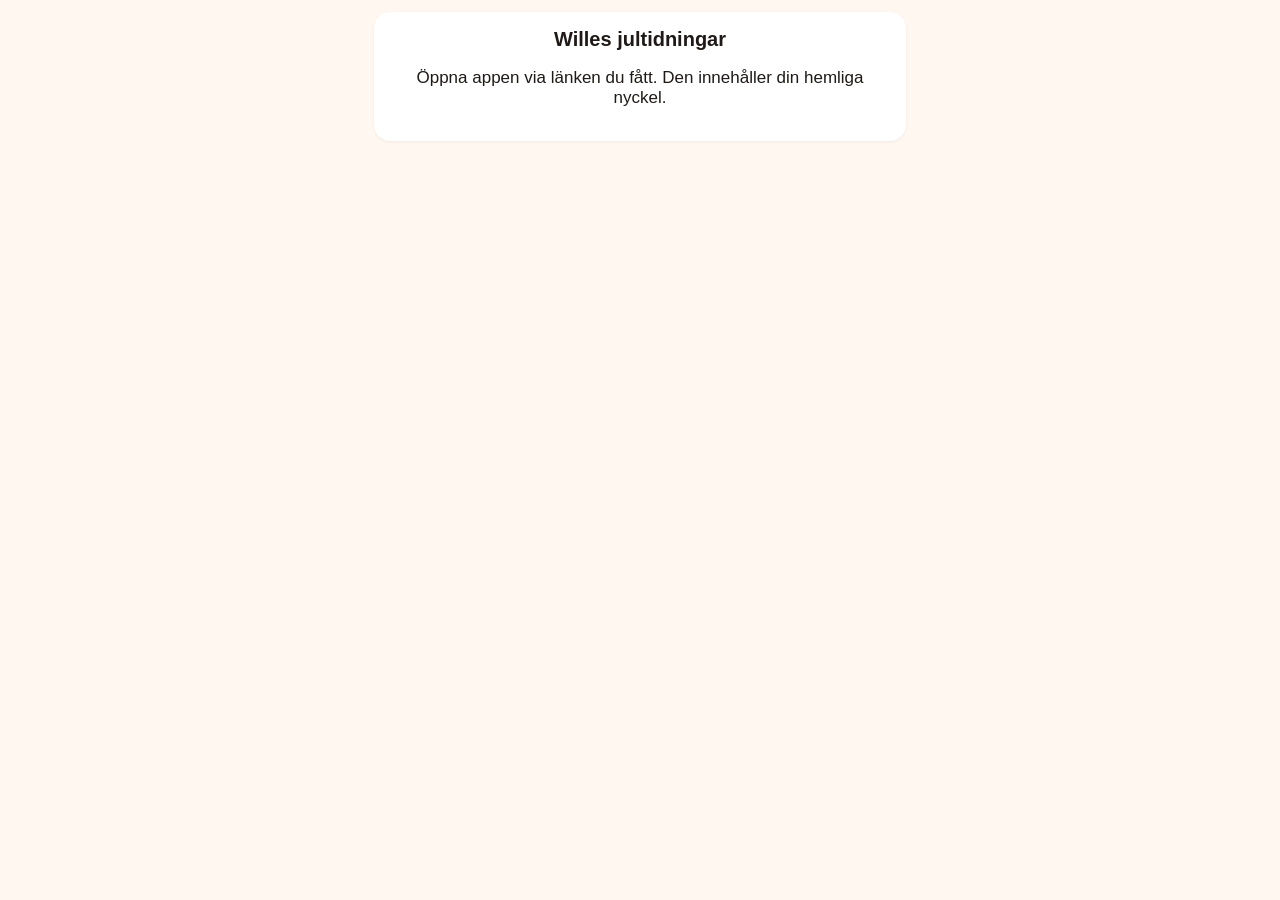
==== index.html @ f35e1a04 "Första versionen: startsida med nivå, kundskärm, Supabase-RPC, PWA Co-Authored-By: Claude Fable 5.1 " ====
<!doctype html>
<html lang="sv">
<head>
  <meta charset="utf-8">
  <meta name="viewport" content="width=device-width, initial-scale=1, viewport-fit=cover">
  <title>Willes jultidningar</title>
  <meta name="theme-color" content="#b3261e">
  <meta name="apple-mobile-web-app-capable" content="yes">
  <meta name="apple-mobile-web-app-status-bar-style" content="black-translucent">
  <meta name="apple-mobile-web-app-title" content="Jultidningar">
  <link rel="manifest" href="manifest.webmanifest">
  <link rel="apple-touch-icon" href="apple-touch-icon.png">
  <link rel="icon" href="icon-192.png">
  <link rel="stylesheet" href="style.css">
</head>
<body>

<!-- Saknar nyckel -->
<section id="vy-nyckel" class="vy" hidden>
  <div class="kort center">
    <h1>Willes jultidningar</h1>
    <p>Öppna appen via länken du fått. Den innehåller din hemliga nyckel.</p>
  </div>
</section>

<!-- Startsida -->
<section id="vy-start" class="vy" hidden>
  <header class="topp">
    <h1>Willes jultidningar</h1>
    <button id="knapp-uppdatera" class="ikon" aria-label="Uppdatera" title="Uppdatera">↻</button>
  </header>

  <div class="kort hero">
    <div class="etikett">Sålt för</div>
    <div id="total" class="stort">0 kr</div>
    <div class="nivarad">
      <div>
        <div class="etikett">Nivå</div>
        <div id="niva" class="niva">–</div>
      </div>
      <div class="hoger">
        <div class="etikett" id="nasta-etikett">Kvar till nivå 1</div>
        <div id="kvar" class="kvar">0 kr</div>
      </div>
    </div>
    <div class="stapel"><div id="stapel-fyll" class="fyll"></div></div>
    <div id="nivalista" class="nivalista"></div>
  </div>

  <button id="knapp-ny" class="primar stor">+ Ny kund</button>

  <div class="listtopp">
    <h2 id="kundrubrik">Kunder</h2>
    <label class="filter"><input type="checkbox" id="filter-ej-levererade"> Bara ej levererade</label>
  </div>
  <ul id="kundlista" class="kundlista"></ul>
  <p id="offline-info" class="dampad center" hidden>Visar senast hämtade uppgifter.</p>
</section>

<!-- Kundskärm -->
<section id="vy-kund" class="vy" hidden>
  <header class="topp">
    <button id="knapp-tillbaka" class="ikon" aria-label="Tillbaka">‹</button>
    <h1 id="kundtitel">Ny kund</h1>
    <span class="ikon"></span>
  </header>

  <form id="kundform" autocomplete="off">
    <div class="kort">
      <label>Namn
        <input id="f-namn" type="text" required placeholder="För- och efternamn" autocapitalize="words" enterkeyhint="next">
      </label>
      <label>Mobilnummer
        <input id="f-mobil" type="tel" placeholder="070-123 45 67" enterkeyhint="next">
      </label>
      <label>Adress
        <input id="f-adress" type="text" placeholder="Gata 12" autocapitalize="sentences" enterkeyhint="next">
      </label>
      <label class="rad-check"><input type="checkbox" id="f-levererad"> Levererad</label>
    </div>

    <div class="kort">
      <div class="radhuvud"><span>Nr</span><span>Antal</span><span>Pris</span><span></span></div>
      <div id="rader"></div>
      <button type="button" id="knapp-rad" class="sekundar">+ Rad</button>
      <div class="summarad"><span>Summa</span><span id="f-summa">0 kr</span></div>
    </div>

    <button type="submit" id="knapp-spara" class="primar stor">Spara</button>
    <button type="button" id="knapp-ta-bort" class="farlig" hidden>Ta bort kund</button>
  </form>
</section>

<div id="toast" class="toast" hidden></div>

<script src="app.js"></script>
</body>
</html>
---- style.css ----
:root {
  --rod: #b3261e;
  --rod-mork: #8f1c16;
  --guld: #e0a12a;
  --gron: #2e7d32;
  --bg: #fff7f0;
  --kort: #ffffff;
  --text: #1f1a17;
  --dampad: #7a6f68;
  --kant: #eadfd6;
  color-scheme: light;
}
* { box-sizing: border-box; }
html, body { margin: 0; background: var(--bg); color: var(--text);
  font-family: -apple-system, BlinkMacSystemFont, "Segoe UI", Roboto, sans-serif; font-size: 17px; -webkit-text-size-adjust: 100%; }
body { padding: env(safe-area-inset-top) env(safe-area-inset-right) env(safe-area-inset-bottom) env(safe-area-inset-left); }
.vy { max-width: 560px; margin: 0 auto; padding: 12px 14px 40px; }
h1 { font-size: 20px; margin: 0; }
h2 { font-size: 16px; margin: 0; color: var(--dampad); font-weight: 600; text-transform: uppercase; letter-spacing: .04em; }
.topp { display: flex; align-items: center; justify-content: space-between; padding: 8px 0 14px; gap: 8px; }
.topp h1 { flex: 1; text-align: center; }
.ikon { width: 40px; height: 40px; border: none; background: transparent; font-size: 28px; line-height: 40px; color: var(--rod); padding: 0; text-align: center; }
.kort { background: var(--kort); border-radius: 16px; padding: 16px; margin-bottom: 14px; box-shadow: 0 1px 3px rgba(0,0,0,.06); }
.center { text-align: center; }
.dampad { color: var(--dampad); }
.etikett { font-size: 13px; color: var(--dampad); text-transform: uppercase; letter-spacing: .05em; font-weight: 600; }
.hero { background: linear-gradient(160deg, var(--rod), var(--rod-mork)); color: #fff; }
.hero .etikett { color: rgba(255,255,255,.75); }
.stort { font-size: 46px; font-weight: 800; letter-spacing: -.02em; margin: 2px 0 14px; font-variant-numeric: tabular-nums; }
.nivarad { display: flex; justify-content: space-between; align-items: flex-end; gap: 12px; }
.hoger { text-align: right; }
.niva { font-size: 28px; font-weight: 800; }
.kvar { font-size: 22px; font-weight: 700; font-variant-numeric: tabular-nums; }
.stapel { height: 12px; background: rgba(255,255,255,.25); border-radius: 6px; margin: 12px 0 10px; overflow: hidden; }
.fyll { height: 100%; width: 0; background: var(--guld); border-radius: 6px; transition: width .4s ease; }
.nivalista { display: flex; flex-wrap: wrap; gap: 6px; }
.nivalista span { font-size: 12px; padding: 3px 8px; border-radius: 999px; background: rgba(255,255,255,.18); color: rgba(255,255,255,.8); }
.nivalista span.klar { background: var(--guld); color: #3a2600; font-weight: 700; }
button { font: inherit; cursor: pointer; }
.primar { width: 100%; background: var(--rod); color: #fff; border: none; border-radius: 14px; padding: 14px; font-weight: 700; }
.primar:active { background: var(--rod-mork); }
.primar:disabled { opacity: .6; }
.stor { font-size: 20px; padding: 18px; margin-bottom: 18px; }
.sekundar { width: 100%; background: transparent; color: var(--rod); border: 2px dashed var(--kant); border-radius: 12px; padding: 12px; font-weight: 600; margin-top: 8px; }
.farlig { width: 100%; background: transparent; color: var(--rod); border: none; padding: 14px; font-weight: 600; margin-top: 8px; }
.listtopp { display: flex; justify-content: space-between; align-items: center; margin: 6px 2px 8px; }
.filter { font-size: 14px; color: var(--dampad); display: flex; align-items: center; gap: 6px; }
.filter input { width: 20px; height: 20px; }
.kundlista { list-style: none; margin: 0; padding: 0; }
.kundlista li { display: flex; align-items: center; gap: 12px; background: var(--kort); border-radius: 14px; padding: 12px 14px; margin-bottom: 8px; box-shadow: 0 1px 3px rgba(0,0,0,.05); }
.kundlista .info { flex: 1; min-width: 0; }
.kundlista .namn { font-weight: 600; white-space: nowrap; overflow: hidden; text-overflow: ellipsis; }
.kundlista .detalj { font-size: 13px; color: var(--dampad); white-space: nowrap; overflow: hidden; text-overflow: ellipsis; }
.kundlista .summa { font-weight: 700; font-variant-numeric: tabular-nums; white-space: nowrap; }
.kundlista .lev { width: 44px; height: 44px; border-radius: 12px; border: 2px solid var(--kant); background: #fff; font-size: 22px; color: transparent; flex: none; }
.kundlista .lev.ja { background: var(--gron); border-color: var(--gron); color: #fff; }
.kundlista li.levererad .info { opacity: .55; }
.kundlista .tom { display: block; text-align: center; color: var(--dampad); padding: 24px; background: transparent; box-shadow: none; }
label { display: block; font-size: 14px; color: var(--dampad); font-weight: 600; margin-bottom: 12px; }
input[type=text], input[type=tel], input[type=number] { display: block; width: 100%; margin-top: 4px; font: inherit; font-size: 18px; padding: 12px; border: 1.5px solid var(--kant); border-radius: 12px; background: #fff; color: var(--text); }
input:focus { outline: none; border-color: var(--rod); }
.rad-check { display: flex; align-items: center; gap: 10px; font-size: 17px; color: var(--text); margin: 4px 0 0; }
.rad-check input { width: 24px; height: 24px; margin: 0; }
.radhuvud, .rad { display: grid; grid-template-columns: 1.1fr .8fr 1.2fr 36px; gap: 8px; align-items: center; }
.radhuvud { font-size: 12px; color: var(--dampad); text-transform: uppercase; letter-spacing: .05em; font-weight: 600; padding: 0 2px 6px; }
.rad { margin-bottom: 8px; }
.rad input { margin-top: 0; padding: 10px 8px; text-align: center; }
.rad .bort { width: 36px; height: 44px; border: none; background: transparent; color: var(--dampad); font-size: 22px; }
.summarad { display: flex; justify-content: space-between; font-size: 20px; font-weight: 800; padding: 14px 2px 0; margin-top: 8px; border-top: 1px solid var(--kant); font-variant-numeric: tabular-nums; }
.toast { position: fixed; left: 50%; bottom: calc(24px + env(safe-area-inset-bottom)); transform: translateX(-50%); background: #2b2523; color: #fff; padding: 12px 18px; border-radius: 12px; font-size: 15px; max-width: 90vw; text-align: center; z-index: 10; box-shadow: 0 6px 20px rgba(0,0,0,.25); }
.toast.fel { background: var(--rod); }
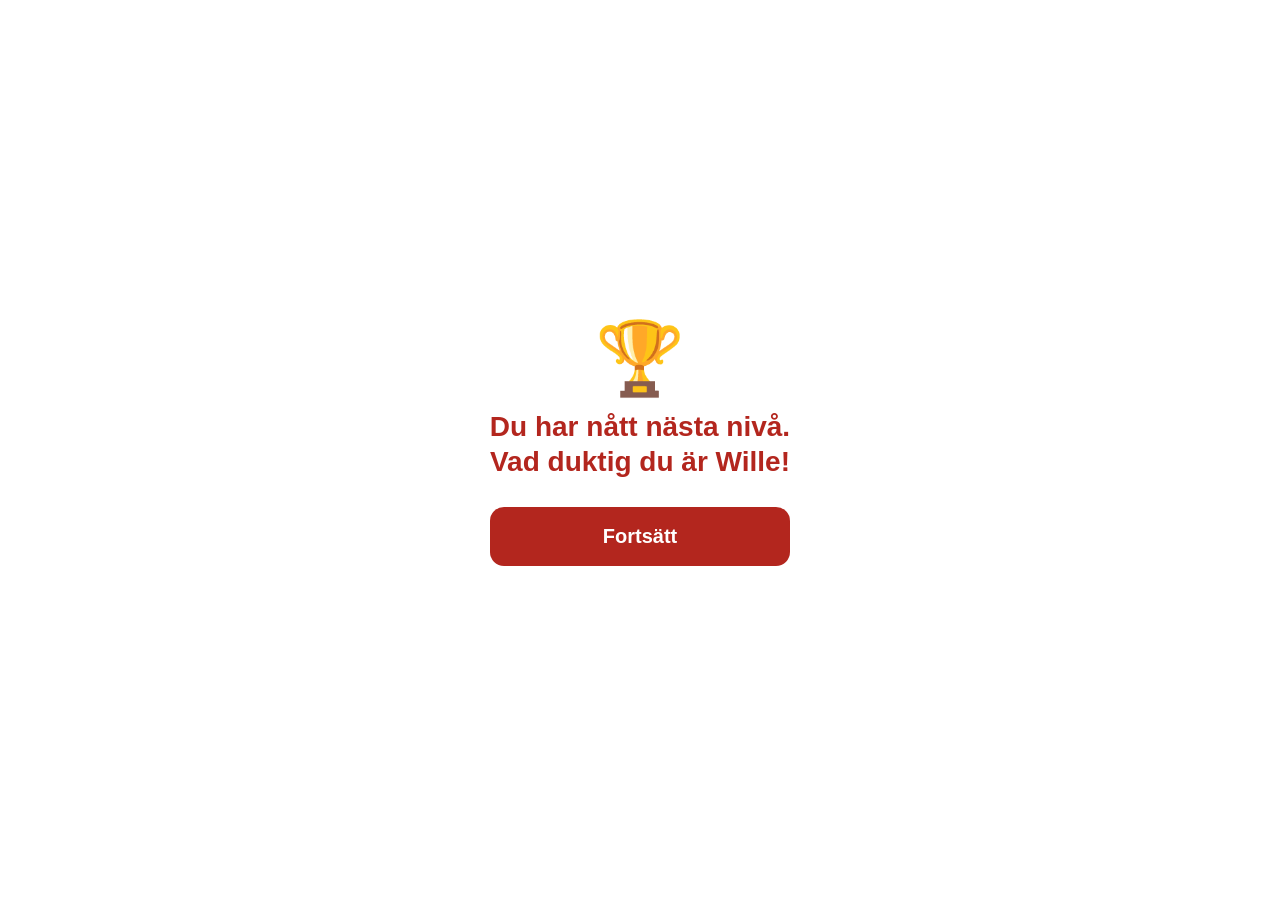
==== commit 2175caec: "Festskärm med konfetti när en ny nivå nås Co-Authored-By: Claude Fable 5.1 <noreply@anthropic.com>" ====
--- a/index.html
+++ b/index.html
@@ -11,7 +11,7 @@
   <link rel="manifest" href="manifest.webmanifest">
   <link rel="apple-touch-icon" href="apple-touch-icon.png">
   <link rel="icon" href="icon-192.png">
-  <link rel="stylesheet" href="style.css">
+  <link rel="stylesheet" href="style.css?v=3">
 </head>
 <body>
 
@@ -51,9 +51,13 @@
 
   <div class="listtopp">
     <h2 id="kundrubrik">Kunder</h2>
-    <label class="filter"><input type="checkbox" id="filter-ej-levererade"> Bara ej levererade</label>
+    <div class="sortering" role="group" aria-label="Sortera">
+      <button type="button" class="sortknapp aktiv" data-sort="senaste">Senaste</button>
+      <button type="button" class="sortknapp" data-sort="storst">Störst</button>
+    </div>
   </div>
   <ul id="kundlista" class="kundlista"></ul>
+  <label class="filter botten"><input type="checkbox" id="filter-ej-levererade"> Visa bara ej levererade</label>
   <p id="offline-info" class="dampad center" hidden>Visar senast hämtade uppgifter.</p>
 </section>
 
@@ -81,6 +85,7 @@
 
     <div class="kort">
       <div class="radhuvud"><span>Nr</span><span>Antal</span><span>Pris</span><span></span></div>
+      <p class="dampad liten">Skriv numret ur katalogen så fylls namn och pris i automatiskt.</p>
       <div id="rader"></div>
       <button type="button" id="knapp-rad" class="sekundar">+ Rad</button>
       <div class="summarad"><span>Summa</span><span id="f-summa">0 kr</span></div>
@@ -93,6 +98,17 @@
 
 <div id="toast" class="toast" hidden></div>
 
-<script src="app.js"></script>
+<!-- Ny nivå -->
+<section id="vy-fest" class="fest" hidden>
+  <canvas id="konfetti"></canvas>
+  <div class="festtext">
+    <div class="festikon">🏆</div>
+    <h1>Du har nått nästa nivå.<br>Vad duktig du är Wille!</h1>
+    <p id="festniva"></p>
+    <button id="knapp-fest-stang" class="primar stor">Fortsätt</button>
+  </div>
+</section>
+
+<script src="app.js?v=3"></script>
 </body>
 </html>
--- a/style.css
+++ b/style.css
@@ -69,3 +69,20 @@
 .summarad { display: flex; justify-content: space-between; font-size: 20px; font-weight: 800; padding: 14px 2px 0; margin-top: 8px; border-top: 1px solid var(--kant); font-variant-numeric: tabular-nums; }
 .toast { position: fixed; left: 50%; bottom: calc(24px + env(safe-area-inset-bottom)); transform: translateX(-50%); background: #2b2523; color: #fff; padding: 12px 18px; border-radius: 12px; font-size: 15px; max-width: 90vw; text-align: center; z-index: 10; box-shadow: 0 6px 20px rgba(0,0,0,.25); }
 .toast.fel { background: var(--rod); }
+
+.sortering { display: flex; gap: 6px; }
+.sortknapp { background: #fff; border: 1.5px solid var(--kant); color: var(--dampad); border-radius: 999px; padding: 6px 12px; font-size: 14px; font-weight: 600; }
+.sortknapp.aktiv { background: var(--rod); border-color: var(--rod); color: #fff; }
+.filter.botten { justify-content: center; margin: 18px 0 6px; font-size: 15px; }
+.liten { font-size: 13px; margin: 0 0 10px; }
+.rad { grid-template-rows: auto auto; }
+.rad .artnamn { grid-column: 1 / -1; font-size: 13px; color: var(--dampad); padding: 0 4px; margin-top: -4px; min-height: 16px; white-space: nowrap; overflow: hidden; text-overflow: ellipsis; }
+.rad .artnamn.okand { color: var(--rod); }
+.kundlista .detalj { white-space: normal; }
+
+.fest { position: fixed; inset: 0; background: #fff; z-index: 20; display: flex; align-items: center; justify-content: center; padding: 24px; }
+.fest canvas { position: absolute; inset: 0; width: 100%; height: 100%; pointer-events: none; }
+.festtext { position: relative; text-align: center; max-width: 360px; }
+.festikon { font-size: 72px; margin-bottom: 8px; }
+.festtext h1 { font-size: 28px; line-height: 1.25; color: var(--rod); margin: 0 0 12px; }
+.festtext p { font-size: 20px; font-weight: 700; color: var(--text); margin: 0 0 28px; }
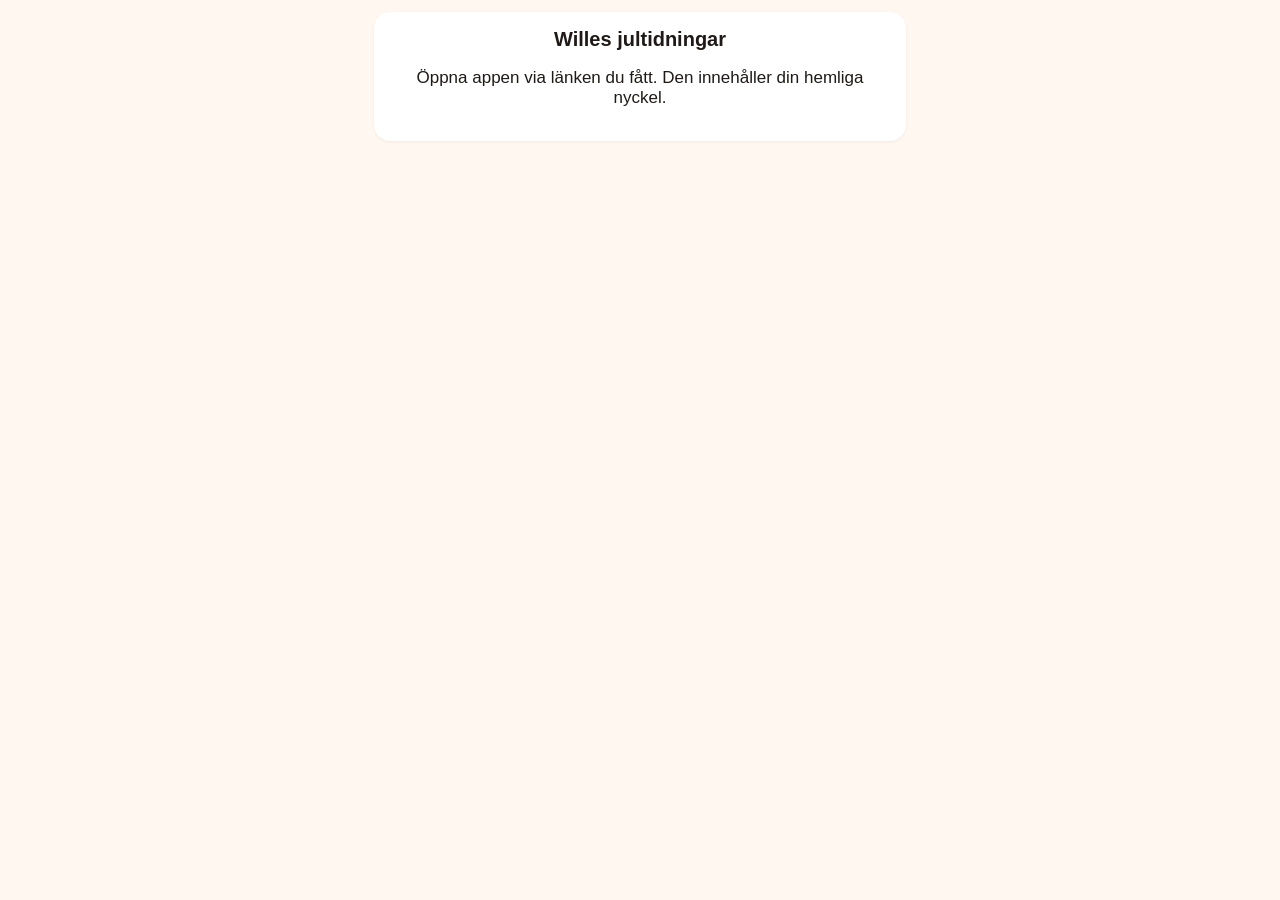
==== commit c148a297: "Inget antal-fält (en rad per artikel), festskärm dold tills nivå nås, ny festtext Co-Authored-By: Cl" ====
--- a/index.html
+++ b/index.html
@@ -11,7 +11,7 @@
   <link rel="manifest" href="manifest.webmanifest">
   <link rel="apple-touch-icon" href="apple-touch-icon.png">
   <link rel="icon" href="icon-192.png">
-  <link rel="stylesheet" href="style.css?v=3">
+  <link rel="stylesheet" href="style.css?v=5">
 </head>
 <body>
 
@@ -84,8 +84,8 @@
     </div>
 
     <div class="kort">
-      <div class="radhuvud"><span>Nr</span><span>Antal</span><span>Pris</span><span></span></div>
-      <p class="dampad liten">Skriv numret ur katalogen så fylls namn och pris i automatiskt.</p>
+      <div class="radhuvud"><span>Nr</span><span>Pris</span><span></span></div>
+      <p class="dampad liten">Skriv numret ur katalogen så fylls namn och pris i automatiskt. Vill kunden ha flera av samma, lägg numret på flera rader.</p>
       <div id="rader"></div>
       <button type="button" id="knapp-rad" class="sekundar">+ Rad</button>
       <div class="summarad"><span>Summa</span><span id="f-summa">0 kr</span></div>
@@ -103,12 +103,12 @@
   <canvas id="konfetti"></canvas>
   <div class="festtext">
     <div class="festikon">🏆</div>
-    <h1>Du har nått nästa nivå.<br>Vad duktig du är Wille!</h1>
-    <p id="festniva"></p>
+    <h1>Du har nått nivå <span id="festniva"></span>!</h1>
+    <p>Vad duktig du är Wille!</p>
     <button id="knapp-fest-stang" class="primar stor">Fortsätt</button>
   </div>
 </section>
 
-<script src="app.js?v=3"></script>
+<script src="app.js?v=5"></script>
 </body>
 </html>
--- a/style.css
+++ b/style.css
@@ -61,7 +61,7 @@
 input:focus { outline: none; border-color: var(--rod); }
 .rad-check { display: flex; align-items: center; gap: 10px; font-size: 17px; color: var(--text); margin: 4px 0 0; }
 .rad-check input { width: 24px; height: 24px; margin: 0; }
-.radhuvud, .rad { display: grid; grid-template-columns: 1.1fr .8fr 1.2fr 36px; gap: 8px; align-items: center; }
+.radhuvud, .rad { display: grid; grid-template-columns: 1fr 1fr 36px; gap: 8px; align-items: center; }
 .radhuvud { font-size: 12px; color: var(--dampad); text-transform: uppercase; letter-spacing: .05em; font-weight: 600; padding: 0 2px 6px; }
 .rad { margin-bottom: 8px; }
 .rad input { margin-top: 0; padding: 10px 8px; text-align: center; }
@@ -80,6 +80,7 @@
 .rad .artnamn.okand { color: var(--rod); }
 .kundlista .detalj { white-space: normal; }
 
+.fest[hidden] { display: none; }
 .fest { position: fixed; inset: 0; background: #fff; z-index: 20; display: flex; align-items: center; justify-content: center; padding: 24px; }
 .fest canvas { position: absolute; inset: 0; width: 100%; height: 100%; pointer-events: none; }
 .festtext { position: relative; text-align: center; max-width: 360px; }
